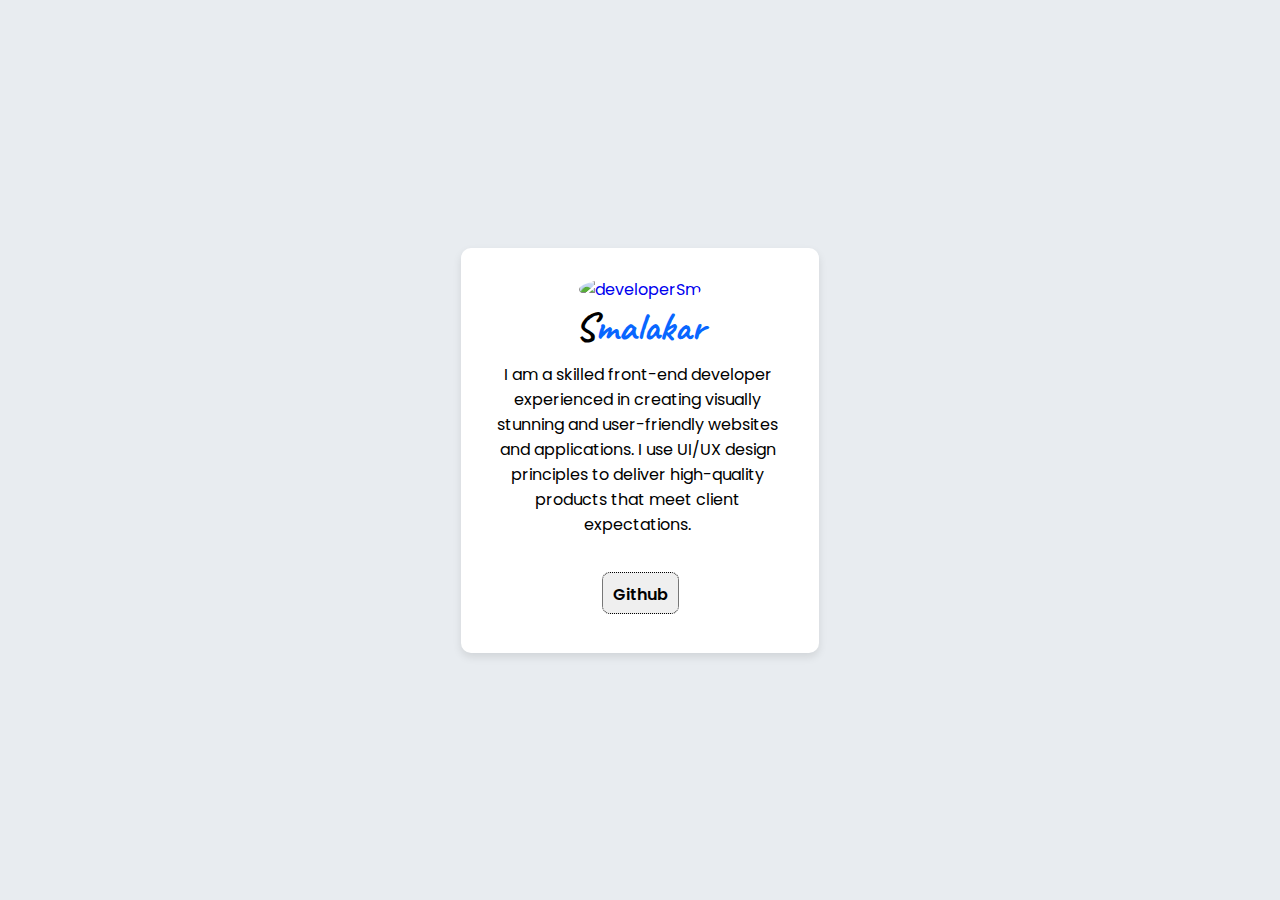
==== about.html @ a0d3da03 "Update about.html" ====
<!DOCTYPE html>
<html lang="en">
<head>
    <meta charset="UTF-8">
    <meta name="viewport" content="width=device-width, initial-scale=1.0">
    <link rel="icon" type="image/x-icon" href="devFav.png">
    <link rel="stylesheet" href="https://cdnjs.cloudflare.com/ajax/libs/font-awesome/6.6.0/css/all.min.css" integrity="sha512-Kc323vGBEqzTmouAECnVceyQqyqdsSiqLQISBL29aUW4U/M7pSPA/gEUZQqv1cwx4OnYxTxve5UMg5GT6L4JJg==" crossorigin="anonymous" referrerpolicy="no-referrer" />
    <title>DeveLopers</title>
    <style>
        @import url('https://fonts.googleapis.com/css2?family=Mochiy+Pop+One&family=Poppins:ital,wght@0,100;0,200;0,300;0,400;0,500;0,600;0,700;0,800;0,900;1,100;1,200;1,300;1,400;1,500;1,600;1,700;1,800;1,900&display=swap');
        @import url('https://fonts.googleapis.com/css2?family=Caveat:wght@400..700&display=swap');
        *{
            padding: 0;
            margin: 0;
            text-decoration: none;
            font-family: "Poppins", sans-serif;
        }
        body{
            display: flex;
            justify-content: center;
            align-items: center;
            height: 100vh;
            background-color: rgb(232, 236, 240);
        }
        .dev1{
            text-align: center;
            background-color: #fff;
            padding: 29px;
            border-radius: 10px;
            box-shadow: 0 4px 8px rgba(0, 0, 0, 0.1);
            width: 300px;
        }
        img{
            width: 200px;
            border-radius: 100%;
        }
        .githb{
            padding: 5px 10px 5px 10px;
            margin: 30px 0 10px 0;
            font-size: 1rem;
            font-weight: 600;
            border-radius: 8px;
            border: 1px dotted black;
            cursor: pointer;
        }
        .githb:hover{
            background-color: #000;
            color: #fff;
        }
        .fa-brands, .fab{
            font-size: 20px;
        }
        p{
            margin: 10px 5px 5px 0;
        }
        h3{
            font-family: "Caveat", cursive;
            font-size: 40px;
        }
        span{
            font-family: "Caveat", cursive;
            font-size: 40px;
            color: rgb(8, 102, 255);
        }
    </style>
</head>
<body>
    <div class="dev1">
        <a href="#"><img src="https://avatars.githubusercontent.com/u/171774147?v=4" alt="developerSm"></a>
        <h3>S<span>malakar</span></h3>
        <p>I am a skilled front-end developer experienced in creating visually stunning and user-friendly websites and applications. I use UI/UX design principles to deliver high-quality products that meet client expectations.</p>
        <a href="https://github.com/smalakargh"><button class="githb">Github <i class="fa-brands fa-github"></i></button>
        </a>
    </div>
</body>
</html>
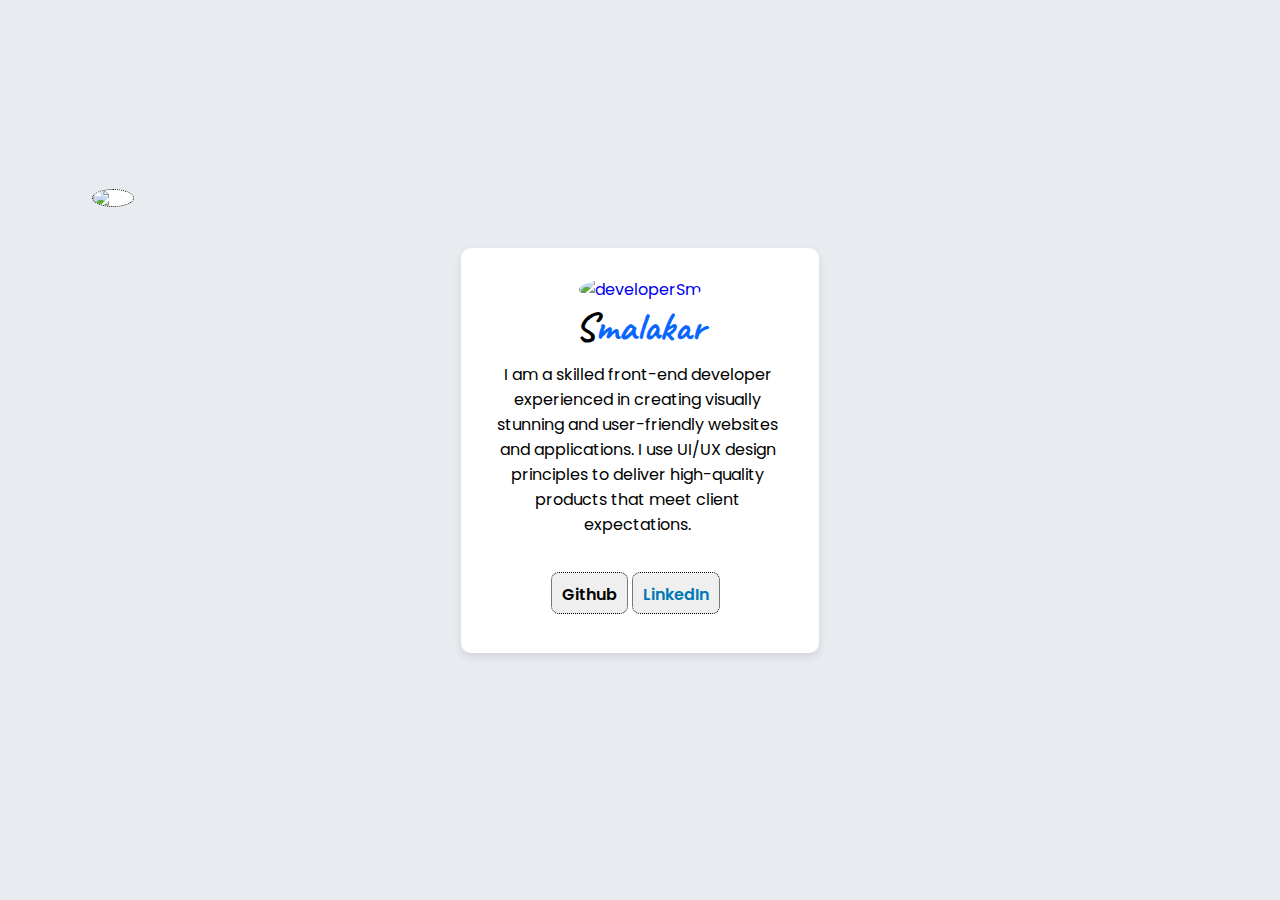
==== commit 2aa93e5b: "about.html Htag Updated" ====
--- a/about.html
+++ b/about.html
@@ -62,14 +62,40 @@
             font-size: 40px;
             color: rgb(8, 102, 255);
         }
+        .lkdn{
+            padding: 5px 10px 5px 10px;
+            margin: 30px 10px 10px 0;
+            font-size: 1rem;
+            font-weight: 600;
+            border-radius: 8px;
+            border: 1px dotted black;
+            cursor: pointer;
+            color: #0077B5;
+        }
+        .lkdn:hover{
+            background-color: #0077B5;
+            color: #fff;
+        }
+        .Htag{
+            width: 40px;
+            position: absolute;
+            display: flex;
+            margin-left: 43px;
+            top: 189px;
+            background-color: #fff;
+            border: 1px dotted #000;
+            left: 49px;
+        }
     </style>
 </head>
 <body>
     <div class="dev1">
-        <a href="#"><img src="https://avatars.githubusercontent.com/u/171774147?v=4" alt="developerSm"></a>
+        <a href="#"><img src="https://avatars.githubusercontent.com/u/171774147?v=4" alt="developerSm"><img src="devFav.png" class="Htag"></a>
         <h3>S<span>malakar</span></h3>
         <p>I am a skilled front-end developer experienced in creating visually stunning and user-friendly websites and applications. I use UI/UX design principles to deliver high-quality products that meet client expectations.</p>
         <a href="https://github.com/smalakargh"><button class="githb">Github <i class="fa-brands fa-github"></i></button>
+        <a href="https://www.linkedin.com/in/supriyomalakar/"><button class="lkdn">LinkedIn <i class="fa-brands fa-linkedin"></i></button>
+
         </a>
     </div>
 </body>
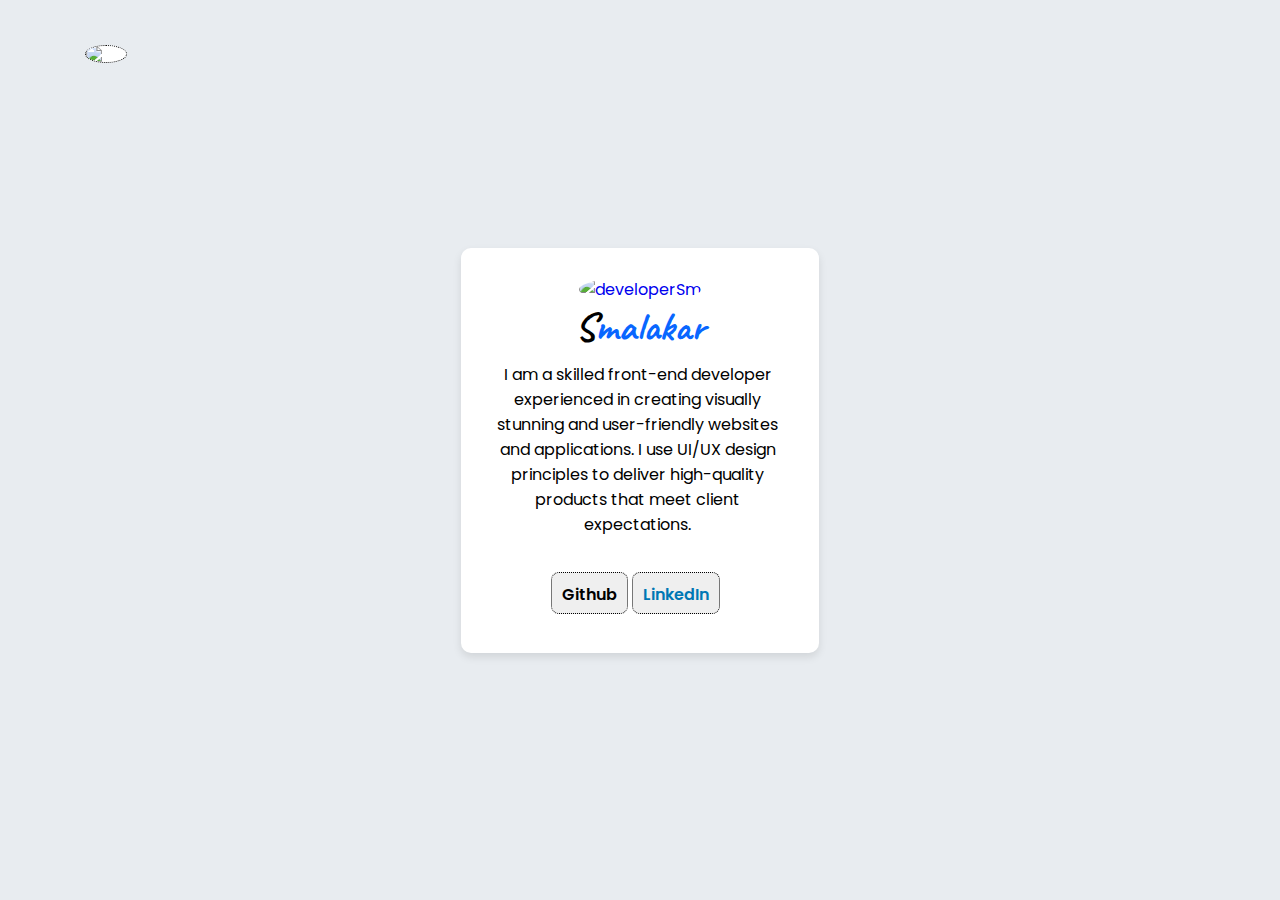
==== commit 7e9ae15c: "about.html Htag position Updated" ====
--- a/about.html
+++ b/about.html
@@ -81,10 +81,10 @@
             position: absolute;
             display: flex;
             margin-left: 43px;
-            top: 189px;
+            top: 45px;
+            left: 42px;
             background-color: #fff;
             border: 1px dotted #000;
-            left: 49px;
         }
     </style>
 </head>
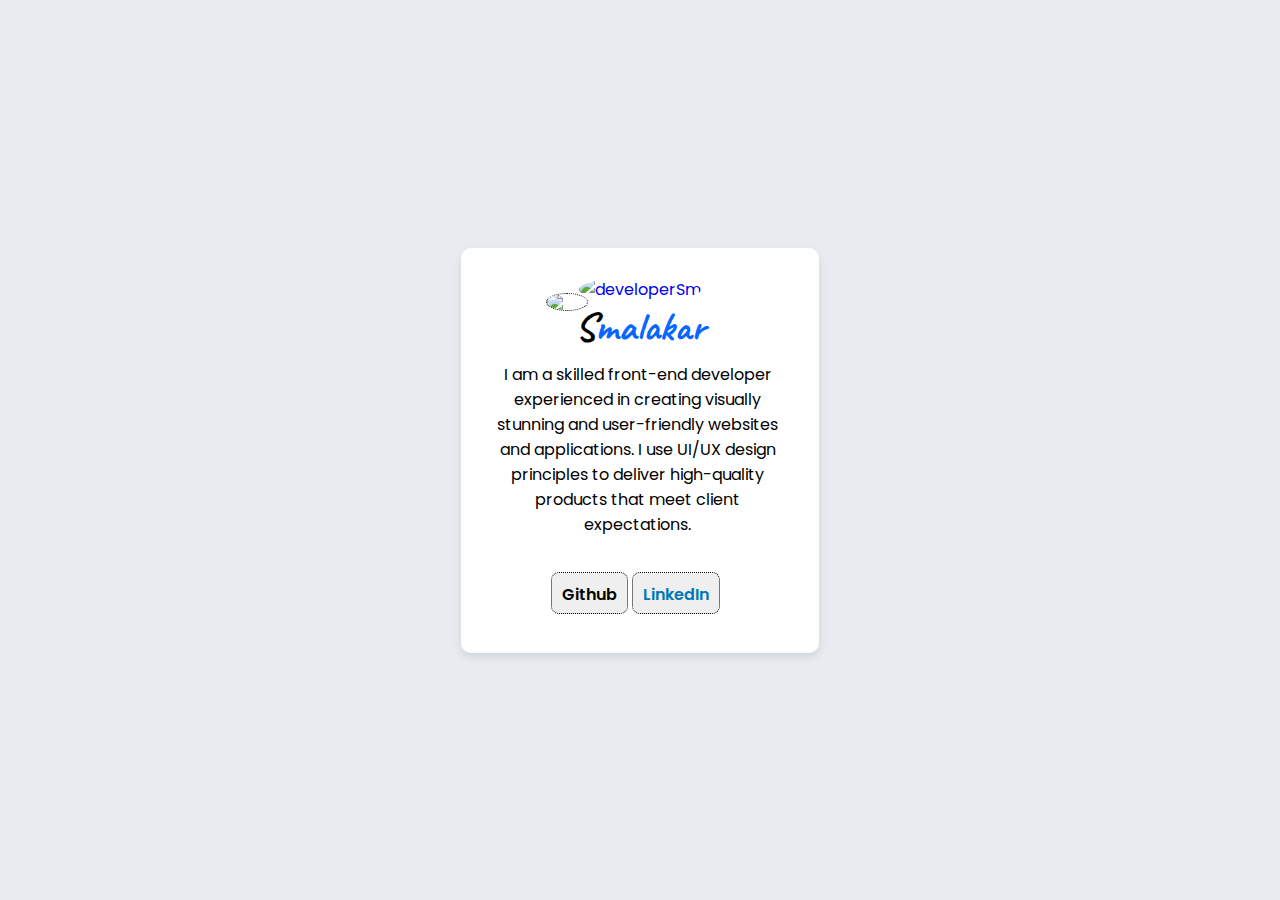
==== commit 95c3bbfa: "about.html dev1 Position Updated" ====
--- a/about.html
+++ b/about.html
@@ -29,6 +29,7 @@
             border-radius: 10px;
             box-shadow: 0 4px 8px rgba(0, 0, 0, 0.1);
             width: 300px;
+            position: relative;
         }
         img{
             width: 200px;
